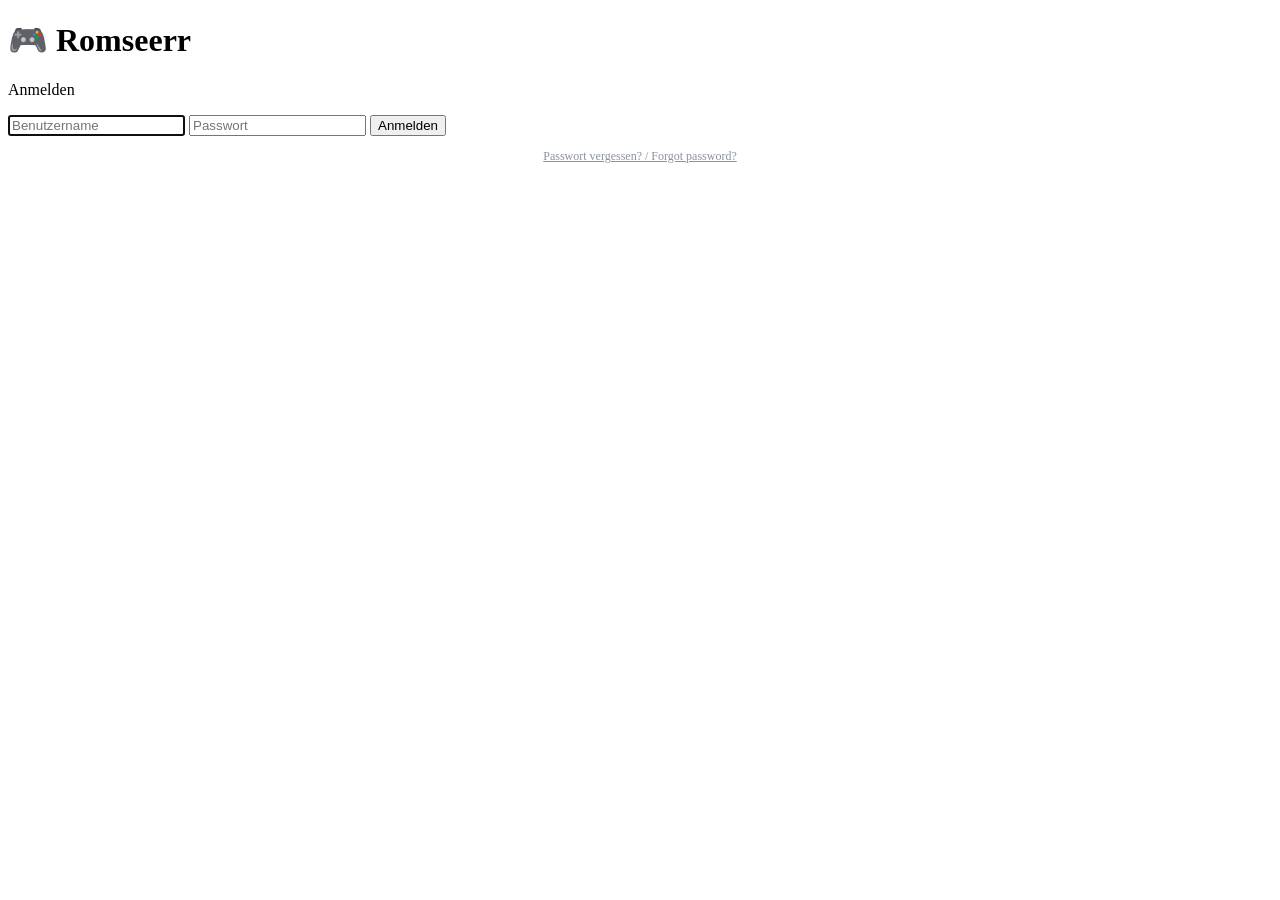
==== templates/login.html @ 0111ac54 "refactor: move the front-end out of Python strings into templates/ and static/ Closes #73.  app.py h" ====
<!doctype html><html lang=de><head><meta charset=utf-8>
<meta name=viewport content="width=device-width,initial-scale=1"><title>Romseerr — Anmelden</title>
<link rel=stylesheet href="__ASSET:css/login.css__"></head><body>
<form class=card onsubmit="go(event)">
<h1>🎮 Romseerr</h1><p class=sub id=sub>Anmelden</p>
<input id=u placeholder=Benutzername autofocus autocomplete=username>
<input id=p type=password placeholder=Passwort autocomplete=current-password>
<button id=btn>Anmelden</button><div class=err id=err></div>
<div style="text-align:center;margin-top:10px"><a href="#" id=fgt onclick="forgot();return false" style="color:#8b929e;font-size:12px">Passwort vergessen? / Forgot password?</a></div>
<div style="text-align:center;margin-top:14px;color:#5c6270;font-size:11px" id=ver></div>
</form>
<script src="__ASSET:js/login.js__"></script></body></html>
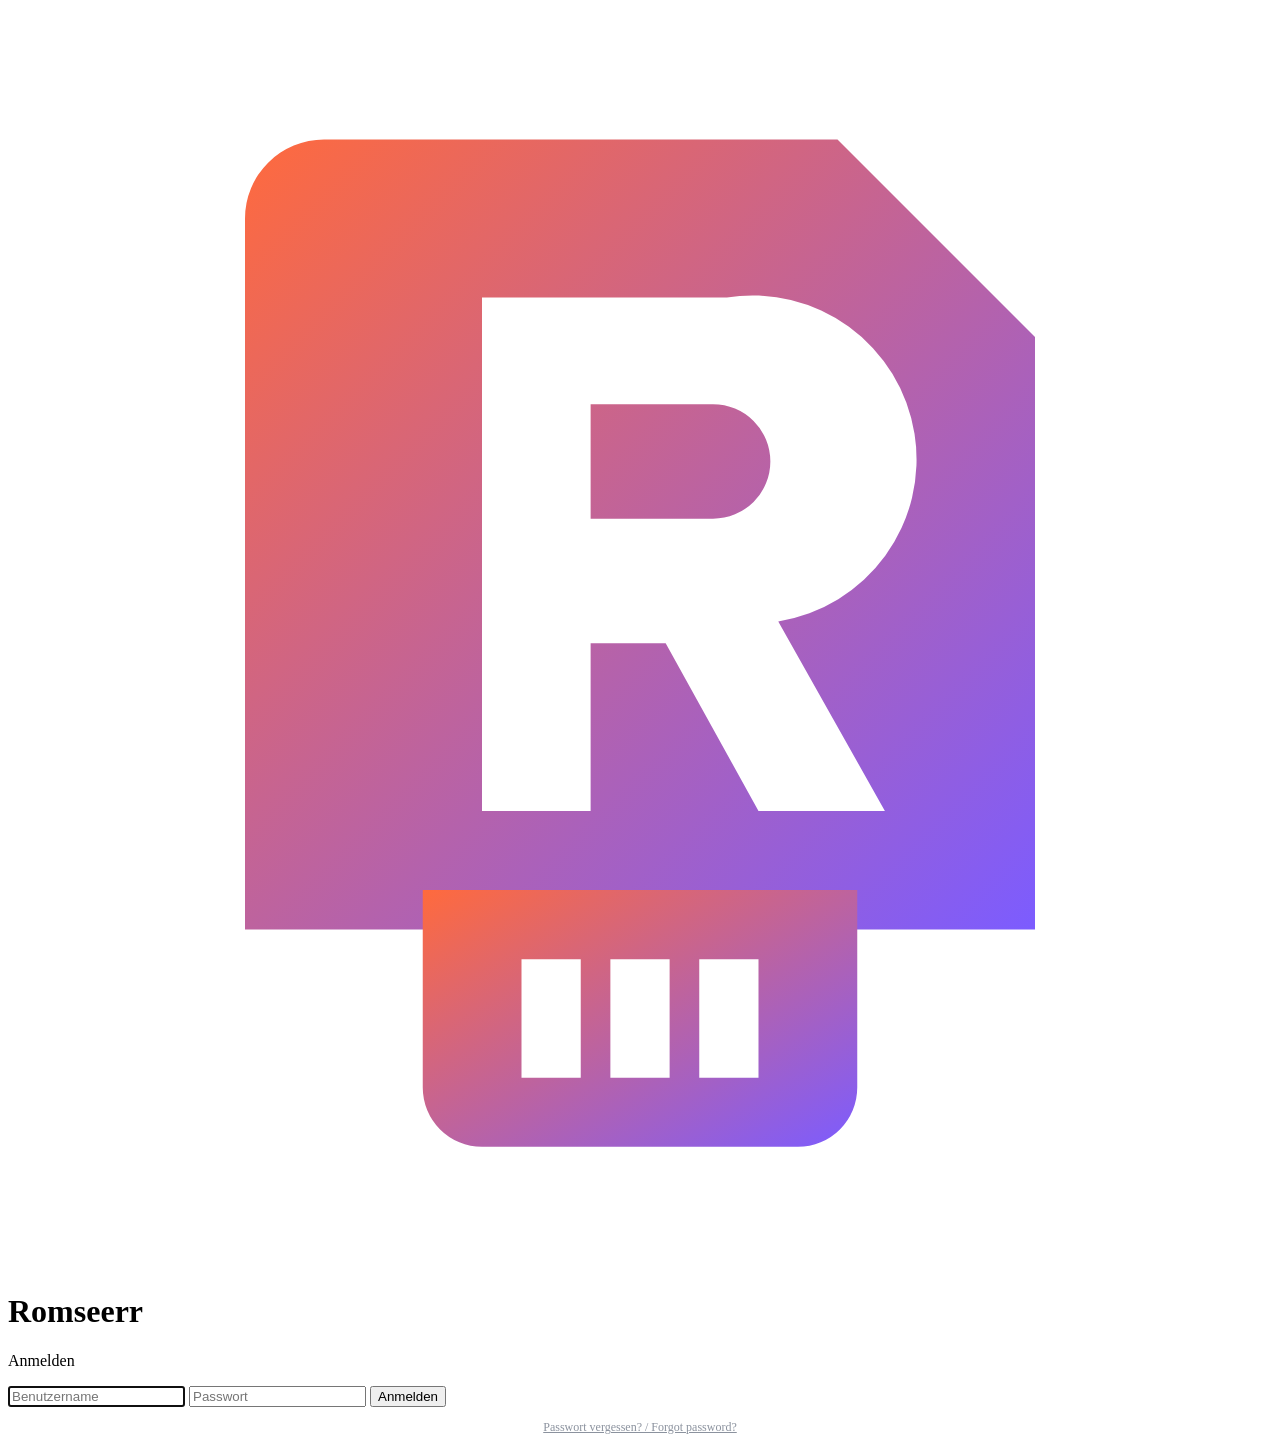
==== commit 5413701c: "feat(brand): give Romseerr a drawn mark instead of an emoji The icon was a placeholder and a fragile" ====
--- a/templates/login.html
+++ b/templates/login.html
@@ -2,7 +2,17 @@
 <meta name=viewport content="width=device-width,initial-scale=1"><title>Romseerr — Anmelden</title>
 <link rel=stylesheet href="__ASSET:css/login.css__"></head><body>
 <form class=card onsubmit="go(event)">
-<h1>🎮 Romseerr</h1><p class=sub id=sub>Anmelden</p>
+<h1><svg class=marke viewBox="0 0 64 64" aria-hidden="true" focusable="false">
+ <linearGradient id="rs-login" x1="0" y1="0" x2="1" y2="1">
+  <stop offset="0" stop-color="#ff6a3d"/><stop offset="1" stop-color="#7c5cff"/></linearGradient>
+ <path fill="url(#rs-login)" fill-rule="evenodd"
+   d="M16 6h26l10 10v30H12V10a4 4 0 0 1 4-4z
+      M24 14v26h5.5v-8.5h3.8L38 40h6.4l-5.4-9.6A6.6 6.6 0 0 0 36.4 14z
+      M29.5 19.4h6.2a2.9 2.9 0 0 1 0 5.8h-6.2z"/>
+ <path fill="url(#rs-login)" fill-rule="evenodd"
+   d="M21 44h22v10a3 3 0 0 1-3 3H24a3 3 0 0 1-3-3z
+      M26 47.5h3v6h-3z M30.5 47.5h3v6h-3z M35 47.5h3v6h-3z"/>
+</svg>Romseerr</h1><p class=sub id=sub>Anmelden</p>
 <input id=u placeholder=Benutzername autofocus autocomplete=username>
 <input id=p type=password placeholder=Passwort autocomplete=current-password>
 <button id=btn>Anmelden</button><div class=err id=err></div>
